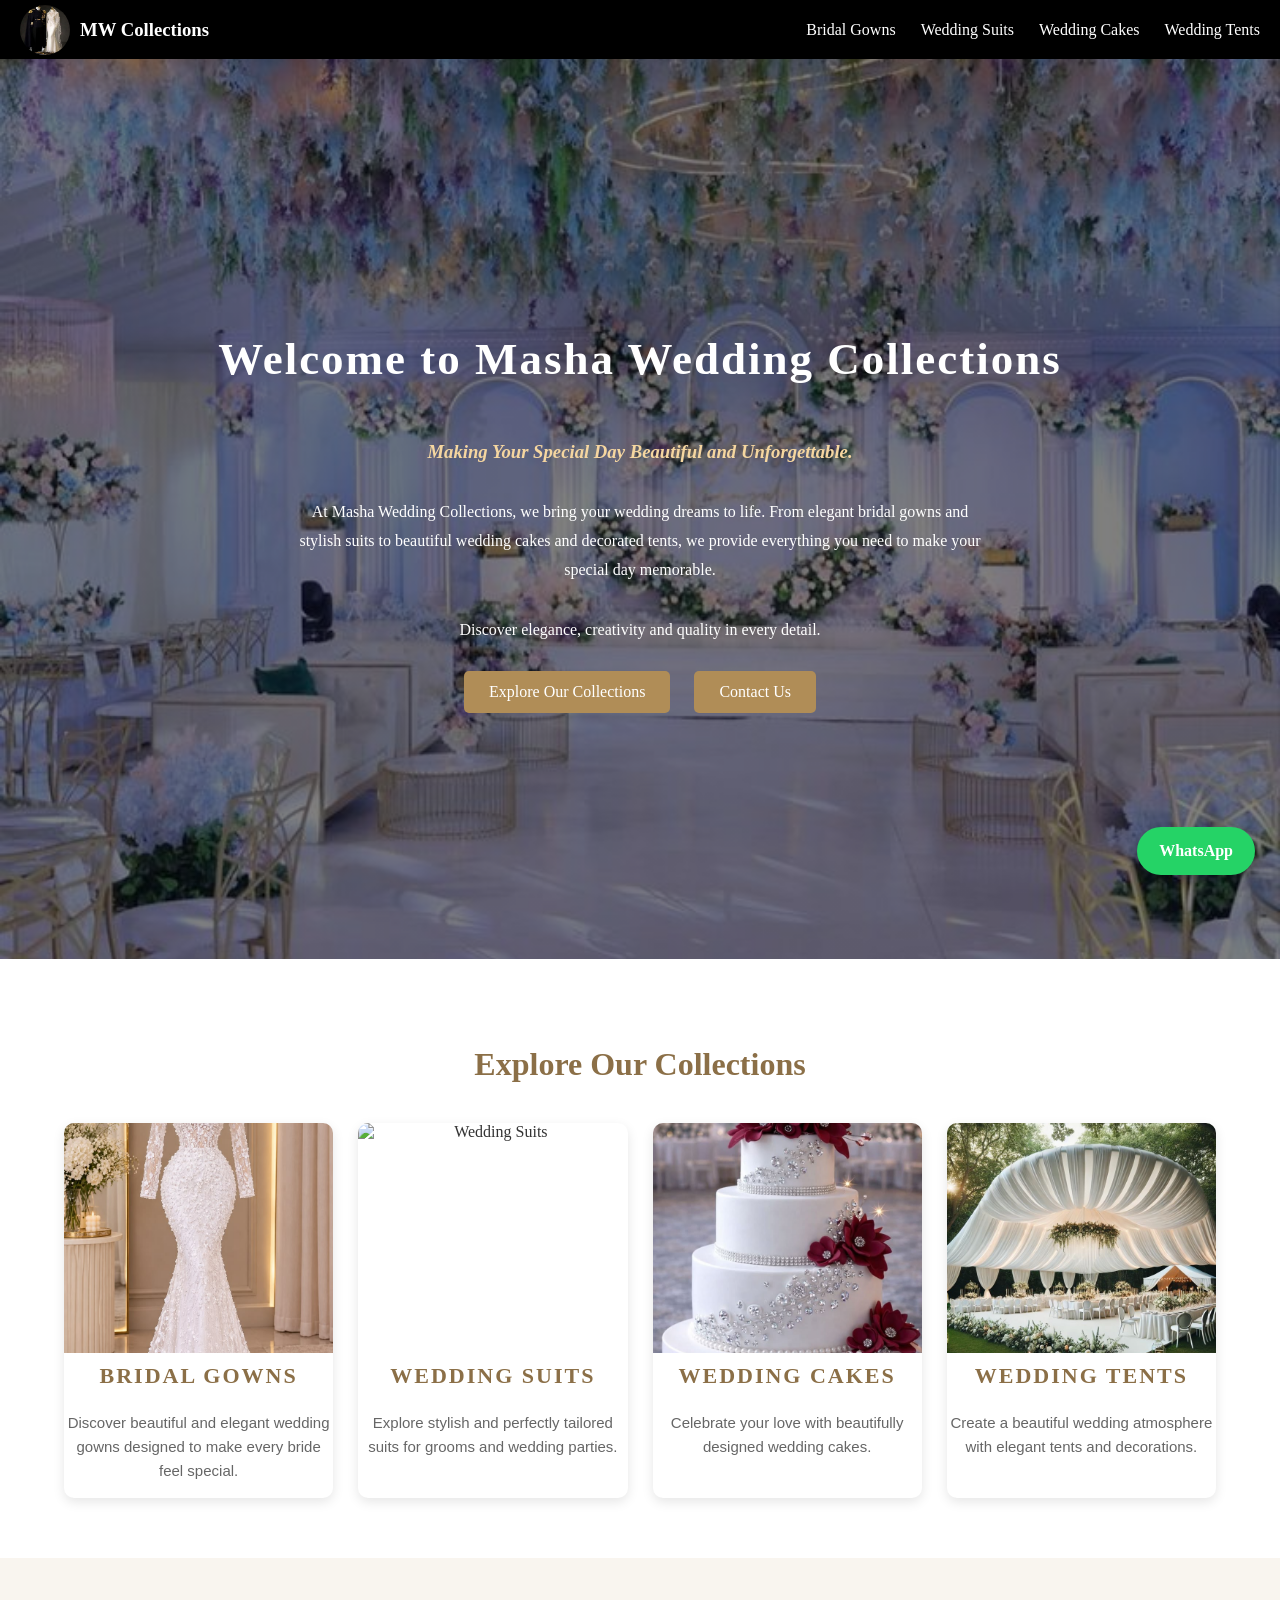
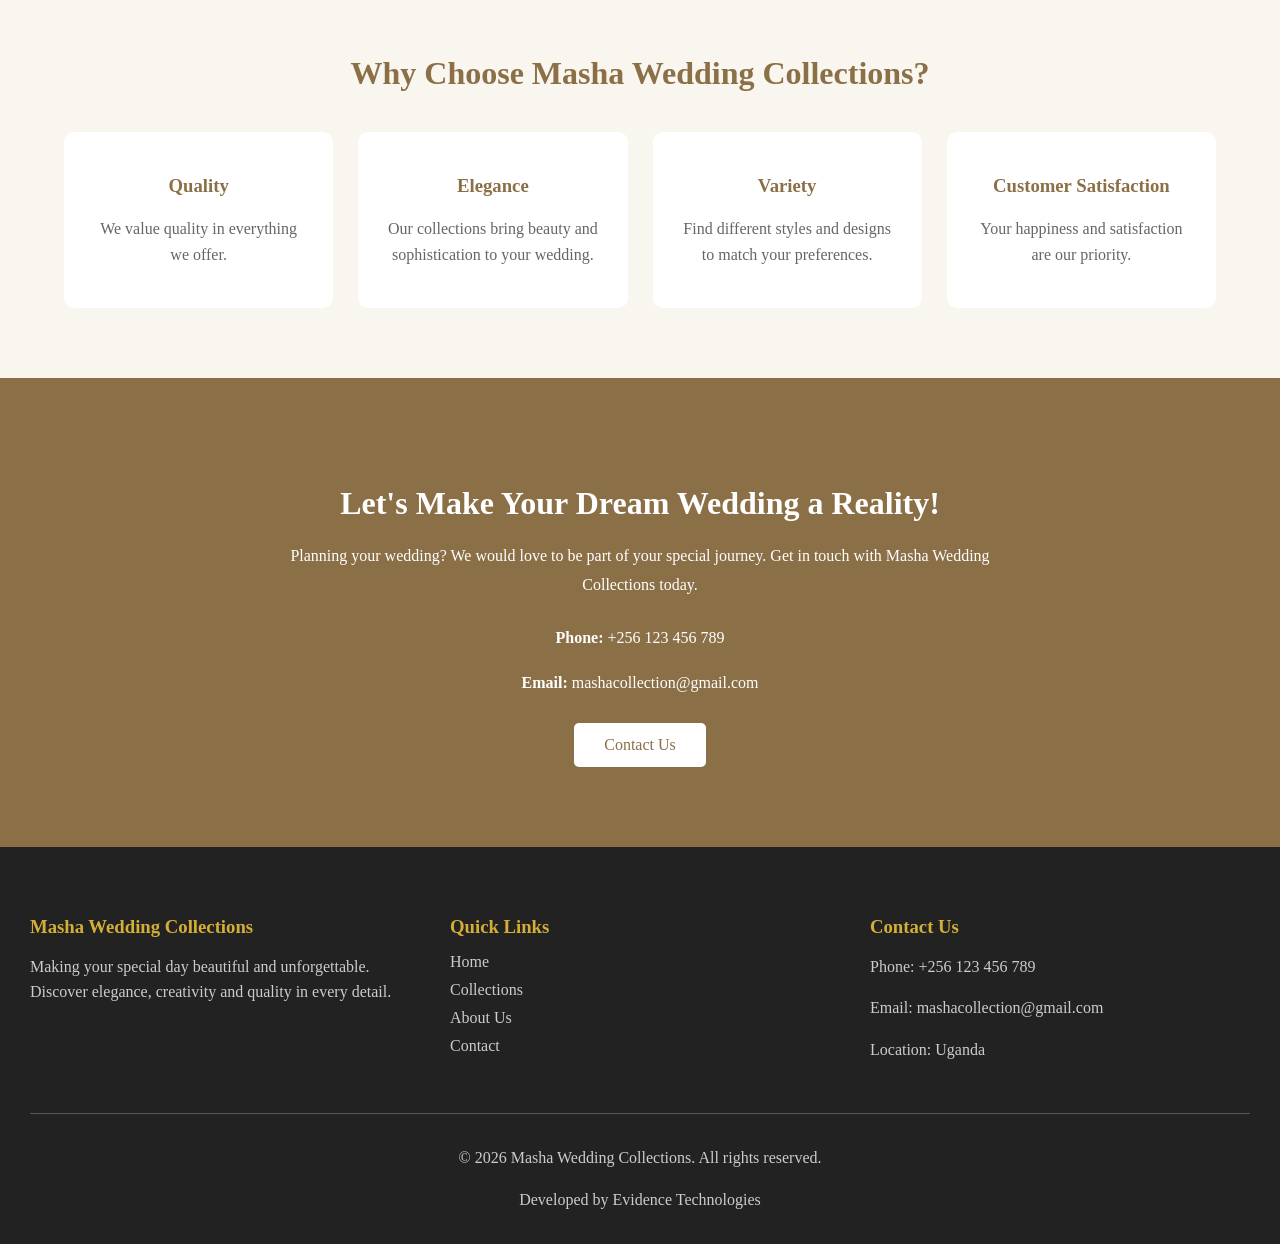
==== index.html @ 42d1b1e0 "Initial commit: Masha Wedding Collections website" ====
<!DOCTYPE html>
<html lang="en">
<head>
    <meta charset="UTF-8">
    <meta name="viewport" content="width=device-width, initial-scale=1.0">
    <title>Our Wedding Collection</title>
    <link rel="stylesheet" href="style.css">
</head>
<body>
    <header>
        <div id="logo">
            <img src="images/616148792818031139.jpg" alt="" id="logo-image">
            <h3>MW Collections</h3>
        </div>
        <nav class="nav">
            <a href="collections.html#gowns">Bridal Gowns</a>

            <a href="collections.html#suits">Wedding Suits</a>

            <a href="collections.html#cakes">Wedding Cakes</a>

            <a href="collections.html#tents">Wedding Tents</a>
        </nav>
    </header>
    <main>

    <section class="hero">
        <!-- Welcome message and introduction -->
         <h1>Welcome to Masha Wedding Collections</h1>
         <h3>Making Your Special Day Beautiful and Unforgettable.</h3>
         <p>
            At Masha Wedding Collections, we bring your wedding dreams to life. From elegant bridal gowns and stylish suits to beautiful wedding cakes and decorated tents, we provide everything you need to make your special day memorable.
         </p>
         <p>Discover elegance, creativity and quality in every detail.</p>

         <span>
            <a href="collections.html">Explore Our Collections</a>
            <a href="#contact-us">Contact Us</a>
         </span>
    </section>

    <section class="collections">

    <h2>Explore Our Collections</h2>

    <div class="collection-container">

        <a href="collections.html#gowns" class="demo">
            <img src="images/✨ Faeriesty Pearl & Sequin Bridal Wedding Dress for a Glamorous Look (1).jpg" alt="Bridal Gowns">
            <h3>Bridal Gowns</h3>
            <p>Discover beautiful and elegant wedding gowns designed to make every bride feel special.</p>
        </a>

        <a href="suits.html" class="demo">
            <img src="images/suits.jpg" alt="Wedding Suits">
            <h3>Wedding Suits</h3>
            <p>Explore stylish and perfectly tailored suits for grooms and wedding parties.</p>
        </a>

        <a href="cakes.html" class="demo">
            <img src="images/228557749838819301.jpg" alt="Wedding Cakes">
            <h3>Wedding Cakes</h3>
            <p>Celebrate your love with beautifully designed wedding cakes.</p>
        </a>

        <a href="tents.html" class="demo">
            <img src="images/Wedding Tent.jpg" alt="Wedding Tents">
            <h3>Wedding Tents</h3>
            <p>Create a beautiful wedding atmosphere with elegant tents and decorations.</p>
        </a>

    </div>

</section>

<section class="about">

    <h2>Why Choose Masha Wedding Collections?</h2>

    <div class="about-container">

        <div class="feature">
            <h3>Quality</h3>
            <p>We value quality in everything we offer.</p>
        </div>

        <div class="feature">
            <h3>Elegance</h3>
            <p>Our collections bring beauty and sophistication to your wedding.</p>
        </div>

        <div class="feature">
            <h3>Variety</h3>
            <p>Find different styles and designs to match your preferences.</p>
        </div>

        <div class="feature">
            <h3>Customer Satisfaction</h3>
            <p>Your happiness and satisfaction are our priority.</p>
        </div>

    </div>

</section>

<section class="contact" id="contact-us">

    <div class="contact-content">

        <h2>Let's Make Your Dream Wedding a Reality!</h2>

        <p>
            Planning your wedding? We would love to be part of your special journey.
            Get in touch with Masha Wedding Collections today.
        </p>

        <div class="contact-details">

            <p><b>Phone:</b> +256 123 456 789</p>

            <p><b>Email:</b> mashacollection@gmail.com</p>

        </div>

        <a href="mailto:mashacollection@gmail.com" class="contact-btn">
            Contact Us
        </a>

    </div>

</section>

</main>
<footer class="footer">
    <div class="footer-container">

        <div class="footer-about">
            <h3>Masha Wedding Collections</h3>
            <p>Making your special day beautiful and unforgettable. Discover elegance, creativity and quality in every detail.</p>
        </div>

        <div class="footer-links">
            <h3>Quick Links</h3>
            <a href="#home">Home</a>
            <a href="#collections">Collections</a>
            <a href="#about">About Us</a>
            <a href="#contact">Contact</a>
        </div>

        <div class="footer-contact">
            <h3>Contact Us</h3>
            <p>Phone: +256 123 456 789</p>
            <p>Email: mashacollection@gmail.com</p>
            <p>Location: Uganda</p>
        </div>

    </div>

    <div class="footer-bottom">
        <p>&copy; 2026 Masha Wedding Collections. All rights reserved.</p>
        <p>Developed by Evidence Technologies</p>
    </div>
</footer>
<a href="https://wa.me/256748103227?text=Hello%20Masha%20Wedding%20Collections"
   class="whatsapp-float"
   target="_blank"
   rel="noopener noreferrer"
   aria-label="Contact us on WhatsApp">

    <span>WhatsApp</span>

</a>
</body>
</html>
---- style.css ----
body{
    margin: auto;
    z-index: 1;
}

header {
    display: flex;
    justify-content: space-between;
    align-items: center;
    background-color: black;
    color: white;
}

#logo {
    display: flex;
    align-items: center;
    gap: 10px;
    margin-left: 20px;
}

#logo-image {
    width: 50px;
    height: 50px;
    border-radius: 50%;
}
.nav {
    display: flex;
    gap: 25px;
    margin-right: 20px;
}

.nav a {
    text-decoration: none;
    color: black;
    color: white;
    
}

.collections {
    padding: 60px 5%;
    text-align: center;
}

.collections h2 {
    font-family: Georgia, serif;
    font-size: 32px;
    margin-bottom: 40px;
    color: #8B6F47;
}

.collection-container {
    display: flex;
    justify-content: space-between;
    gap: 25px;
}

.demo {
    flex: 1;
    text-decoration: none;
    color: #333;
    background-color: white;
    border-radius: 10px;
    overflow: hidden;
    box-shadow: 0 4px 12px rgba(0, 0, 0, 0.1);
    transition: transform 0.3s ease;
}

.demo img {
    width: 100%;
    height: 230px;
    object-fit: cover;
    display: block;
}

.demo:hover {
    transform: translateY(-8px);
}

.demo h3 {
    margin-top: 10px;
    font-size: 1.2em;
}

.demo h3 {
    font-family: Georgia, serif;
    font-size: 22px;
    font-weight: 600;
    color: #8B6F47;
    text-transform: uppercase;
    letter-spacing: 2px;
}

.demo p {
    font-family: Arial, sans-serif;
    font-size: 15px;
    line-height: 1.6;
    color: #666;
}

@media (max-width: 768px) {

    .collection-container {
        flex-wrap: wrap;
    }

    .demo {
        flex: 1 1 250px;
    }

}

.hero h1 {
    color: white;
    font-family: Georgia, serif;
    font-size: 45px;
    letter-spacing: 2px;
}

.hero h3 {
    color: #f5d6a0;
    font-family: Georgia, serif;
    font-style: italic;
}

.hero p {
    color: white;
    max-width: 700px;
    line-height: 1.8;
}

.hero {
    min-height: 100vh;
    background-image:
        linear-gradient(rgba(0, 0, 0, 0.5), rgba(0, 0, 0, 0.5)),
        url("images/Uganda elegant wedding sky-blue decoration.jpg");
    background-size: cover;
    background-position: center;
    background-repeat: no-repeat;

    display: flex;
    flex-direction: column;
    justify-content: center;
    align-items: center;
    text-align: center;
    padding: 30px;
    box-sizing: border-box;
}
.hero a {
    display: inline-block;
    padding: 12px 25px;
    text-decoration: none;
    background-color: #b08d57;
    color: white;
    border-radius: 5px;
    margin: 10px;
}

.hero a:hover {
    background-color: #8b6f47;
}

.about {
    padding: 70px 5%;
    text-align: center;
    background-color: #f9f5ef;
}

.about h2 {
    font-family: Georgia, serif;
    font-size: 32px;
    color: #8B6F47;
    margin-bottom: 40px;
}

.about-container {
    display: flex;
    justify-content: space-between;
    gap: 25px;
}

.feature {
    flex: 1;
    padding: 25px;
    background-color: white;
    border-radius: 10px;
    transition: transform 0.3s ease, box-shadow 0.3s ease;
}

.feature:hover {
    transform: translateY(-8px);
    box-shadow: 0 8px 20px rgba(0, 0, 0, 0.15);
}

.feature h3 {
    color: #8B6F47;
    font-family: Georgia, serif;
}

.feature p {
    color: #666;
    line-height: 1.6;
}

.contact {
    padding: 80px 20px;
    background-color: #8B6F47;
    text-align: center;
    color: white;
}

.contact-content {
    max-width: 700px;
    margin: auto;
}

.contact h2 {
    font-family: Georgia, serif;
    font-size: 32px;
    margin-bottom: 20px;
}

.contact p {
    line-height: 1.8;
}

.contact-details {
    margin: 25px 0;
}

.contact-btn {
    display: inline-block;
    padding: 13px 30px;
    background-color: white;
    color: #8B6F47;
    text-decoration: none;
    border-radius: 5px;
    transition: 0.3s ease;
}

.contact-btn:hover {
    background-color: #f5d6a0;
    transform: translateY(-3px);
}

.whatsapp-float {
    position: fixed;
    bottom: 25px;
    right: 25px;

    background-color: #25D366;
    color: white;

    padding: 15px 22px;
    border-radius: 50px;

    text-decoration: none;
    font-weight: bold;

    box-shadow: 0 4px 10px rgba(0, 0, 0, 0.2);

    z-index: 1000;

    transition: 0.3s ease;
}

.whatsapp-float:hover {
    background-color: #50ad09;
    transform: translateY(-5px);
}

.footer {
    background-color: #222;
    color: white;
    padding: 50px 30px 15px;
}

.footer-container {
    display: flex;
    justify-content: space-between;
    gap: 40px;
    flex-wrap: wrap;
}

.footer-container > div {
    flex: 1;
    min-width: 200px;
}

.footer h3 {
    color: #d4af37;
    margin-bottom: 15px;
}

.footer p {
    line-height: 1.6;
    color: #ccc;
}

.footer-links a {
    display: block;
    color: #ccc;
    text-decoration: none;
    margin-bottom: 10px;
}

.footer-links a:hover {
    color: #d4af37;
}

.footer-bottom {
    text-align: center;
    border-top: 1px solid #555;
    margin-top: 35px;
    padding-top: 15px;
}


.product-section {
    min-height: 100vh;
    padding: 100px 40px 40px;
    box-sizing: border-box;

    display: flex;
    flex-direction: column;
    align-items: center;
    justify-content: center;
}

#cakes {
    background-color: #f8eeee;
}

#suits {
    background-color: #eeeeee;
}

#gowns {
    background-color: #f5e8ef;
}

#tents {
    background-color: #eaf0e8;
}

.product-grid {
    display: grid;
    grid-template-columns: repeat(3, 1fr);
    gap: 25px;
    width: 100%;
    max-width: 1100px;
}

.product-card {
    background-color: white;
    padding: 15px;
    border-radius: 10px;
    box-shadow: 0 4px 10px rgba(0, 0, 0, 0.1);

    transition: transform 0.3s ease, box-shadow 0.3s ease;
}

.product-card:hover {
    transform: translateY(-8px);
    box-shadow: 0 10px 20px rgba(0, 0, 0, 0.2);
}

.product-card img {
    width: 100%;
    height: 250px;
    object-fit: cover;
    border-radius: 8px;
}
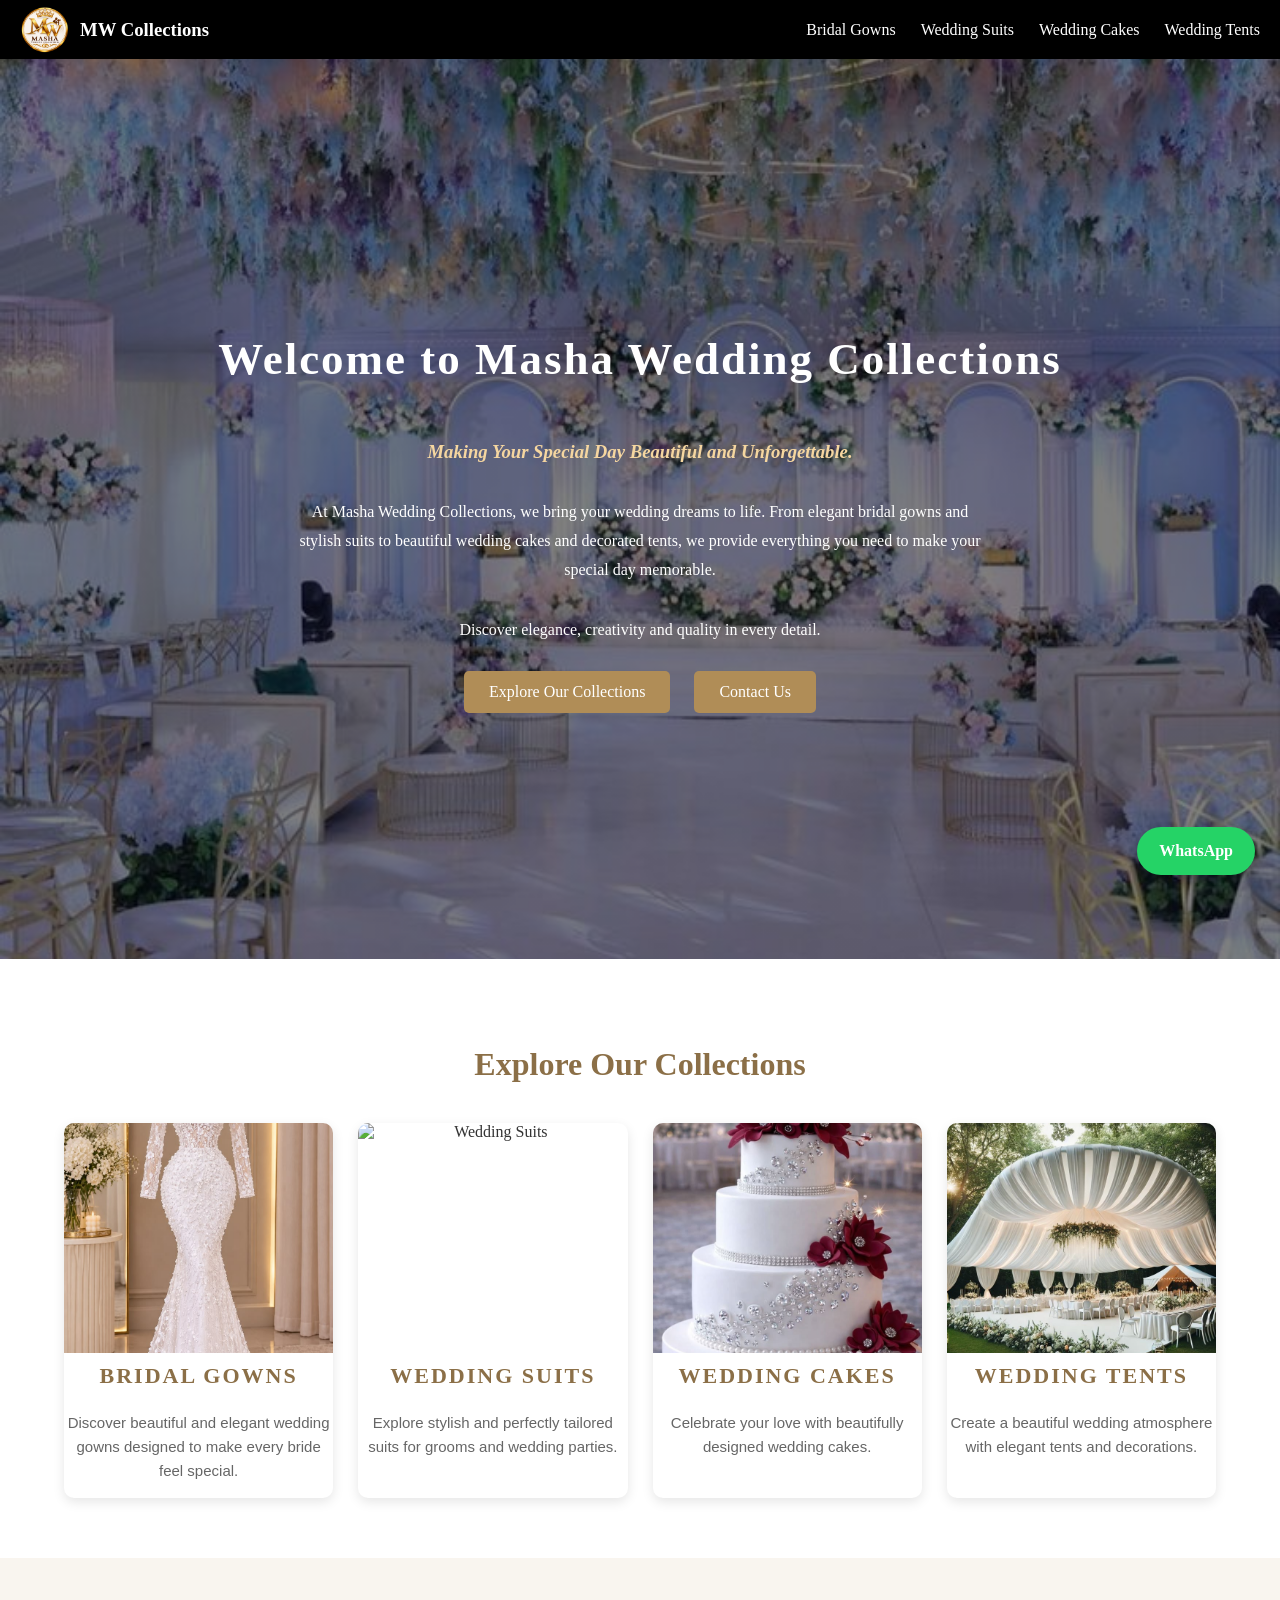
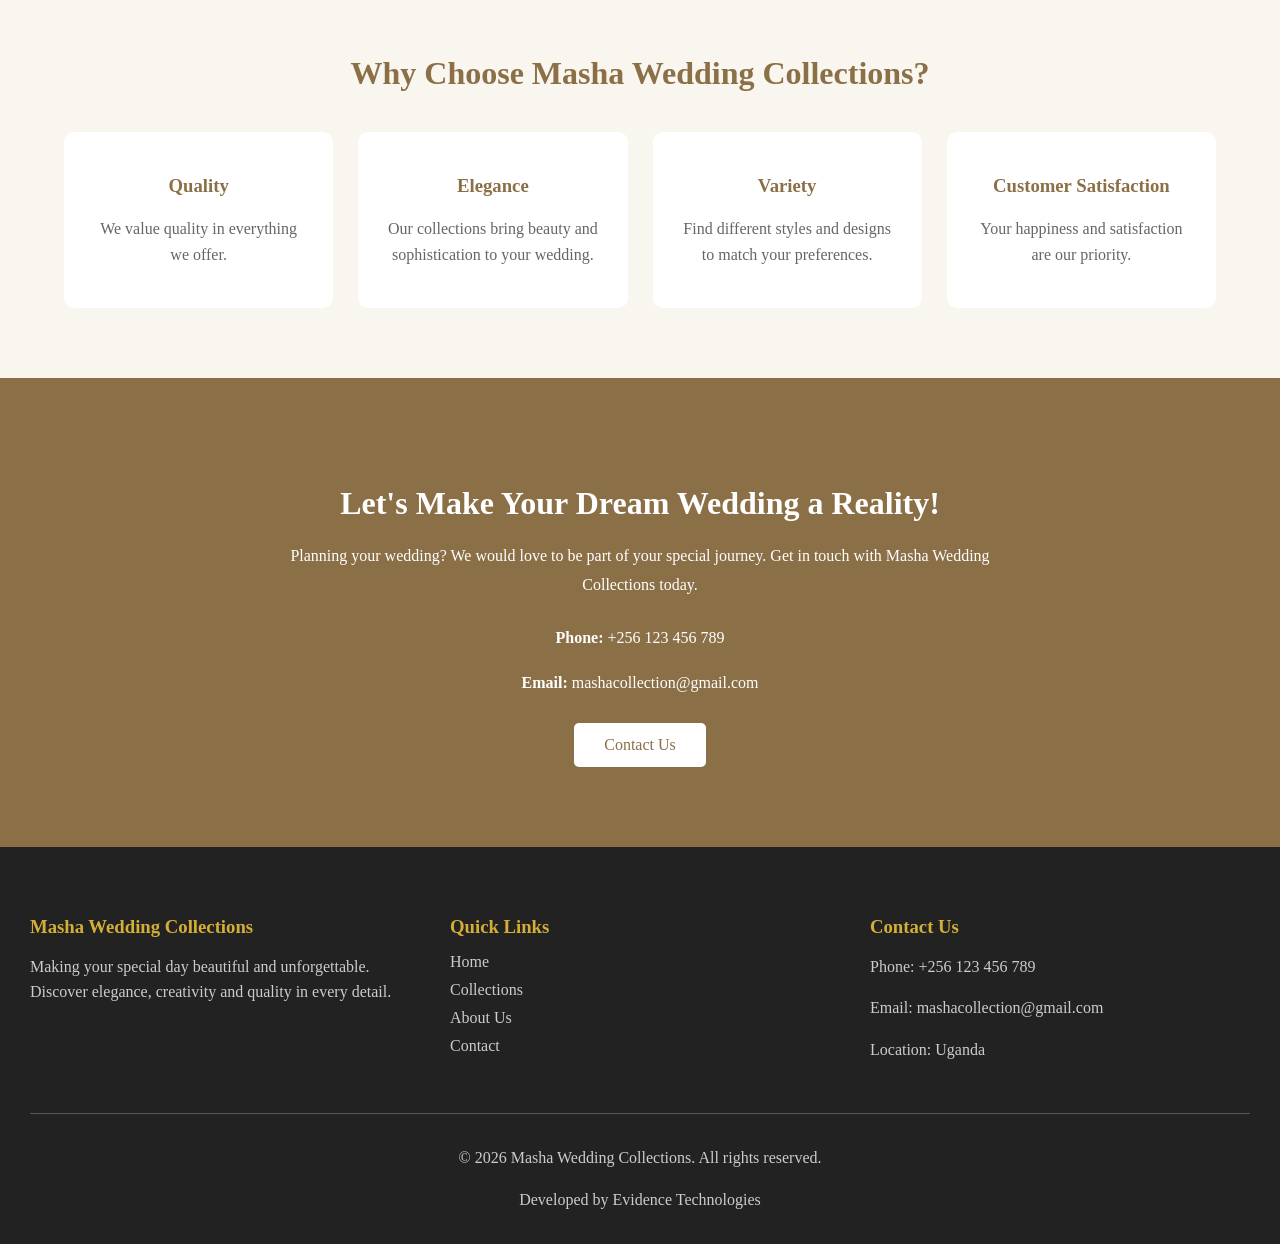
==== commit 649f8174: "Update wedding collections website" ====
--- a/index.html
+++ b/index.html
@@ -5,11 +5,12 @@
     <meta name="viewport" content="width=device-width, initial-scale=1.0">
     <title>Our Wedding Collection</title>
     <link rel="stylesheet" href="style.css">
+    <link rel="icon" type="image/png" href="images/Masha Wedding Crown Emblem.png">
 </head>
 <body>
     <header>
         <div id="logo">
-            <img src="images/616148792818031139.jpg" alt="" id="logo-image">
+            <img src="images/Masha Wedding Crown Emblem.png" alt="" id="logo-image">
             <h3>MW Collections</h3>
         </div>
         <nav class="nav">
@@ -24,7 +25,7 @@
     </header>
     <main>
 
-    <section class="hero">
+    <section class="hero" id="home">
         <!-- Welcome message and introduction -->
          <h1>Welcome to Masha Wedding Collections</h1>
          <h3>Making Your Special Day Beautiful and Unforgettable.</h3>
@@ -51,19 +52,19 @@
             <p>Discover beautiful and elegant wedding gowns designed to make every bride feel special.</p>
         </a>
 
-        <a href="suits.html" class="demo">
+        <a href="collections.html#suits" class="demo">
             <img src="images/suits.jpg" alt="Wedding Suits">
             <h3>Wedding Suits</h3>
             <p>Explore stylish and perfectly tailored suits for grooms and wedding parties.</p>
         </a>
 
-        <a href="cakes.html" class="demo">
+        <a href="collections.html#cakes" class="demo">
             <img src="images/228557749838819301.jpg" alt="Wedding Cakes">
             <h3>Wedding Cakes</h3>
             <p>Celebrate your love with beautifully designed wedding cakes.</p>
         </a>
 
-        <a href="tents.html" class="demo">
+        <a href="collections.html#tents" class="demo">
             <img src="images/Wedding Tent.jpg" alt="Wedding Tents">
             <h3>Wedding Tents</h3>
             <p>Create a beautiful wedding atmosphere with elegant tents and decorations.</p>
@@ -170,5 +171,6 @@
     <span>WhatsApp</span>
 
 </a>
+
 </body>
 </html>
--- a/style.css
+++ b/style.css
@@ -9,6 +9,9 @@
     align-items: center;
     background-color: black;
     color: white;
+    position: sticky;
+    top: 0;
+    z-index: 1000;
 }
 
 #logo {
@@ -344,7 +347,7 @@
 
 .product-grid {
     display: grid;
-    grid-template-columns: repeat(3, 1fr);
+    grid-template-columns: repeat(auto-fit, minmax(250px, 1fr));
     gap: 25px;
     width: 100%;
     max-width: 1100px;
@@ -369,4 +372,121 @@
     height: 250px;
     object-fit: cover;
     border-radius: 8px;
+}
+
+.section-description {
+    max-width: 700px;
+    text-align: center;
+    line-height: 1.7;
+    margin: 15px auto 35px;
+    color: #555;
+}
+
+.enquiry-btn {
+    display: inline-block;
+    background-color: #25D366;
+    color: white;
+    text-decoration: none;
+    padding: 12px 18px;
+    border-radius: 6px;
+    font-weight: bold;
+    text-align: center;
+    margin-top: 12px;
+
+    transition: background-color 0.3s ease,
+                transform 0.3s ease;
+}
+
+.enquiry-btn:hover {
+    background-color: #128C7E;
+    transform: translateY(-3px);
+}
+
+.product-card {
+    display: flex;
+    flex-direction: column;
+}
+
+.product-card .enquiry-btn {
+    margin-top: auto;
+}
+
+
+.product-section > h1 {
+    font-size: 42px;
+    font-family: Georgia, serif;
+    font-weight: bold;
+    color: #8b5e3c;
+    text-align: center;
+    margin-bottom: 10px;
+    position: relative;
+    padding-bottom: 15px;
+}
+
+.product-section > h1::after {
+    content: "";
+    display: block;
+    width: 80px;
+    height: 3px;
+    background-color: #d4af37;
+    margin: 12px auto 0;
+    border-radius: 5px;
+}
+
+
+/* Initial hidden state */
+.reveal {
+    opacity: 0;
+    transform: translateY(35px);
+    transition: opacity 0.8s ease, transform 0.8s ease;
+}
+
+/* Visible state */
+.reveal.show {
+    opacity: 1;
+    transform: translateY(0);
+}
+
+.product-card:nth-child(1) {
+    transition-delay: 0.1s;
+}
+
+.product-card:nth-child(2) {
+    transition-delay: 0.25s;
+}
+
+.product-card:nth-child(3) {
+    transition-delay: 0.4s;
+}
+.product-card:nth-child(4) {
+    transition-delay: 0.55s;
+}
+.product-card:nth-child(5) {
+    transition-delay: 0.7s;
+}
+.product-card:nth-child(6) {
+    transition-delay: 0.85s;
+}
+
+
+.product-card {
+    overflow: hidden;
+}
+
+.product-card img {
+    transition: transform 0.5s ease;
+}
+
+.product-card:hover img {
+    transform: scale(1.06);
+}
+
+
+@media (prefers-reduced-motion: reduce) {
+    .reveal,
+    .product-card,
+    .product-card img {
+        transition: none;
+        transform: none;
+    }
 }
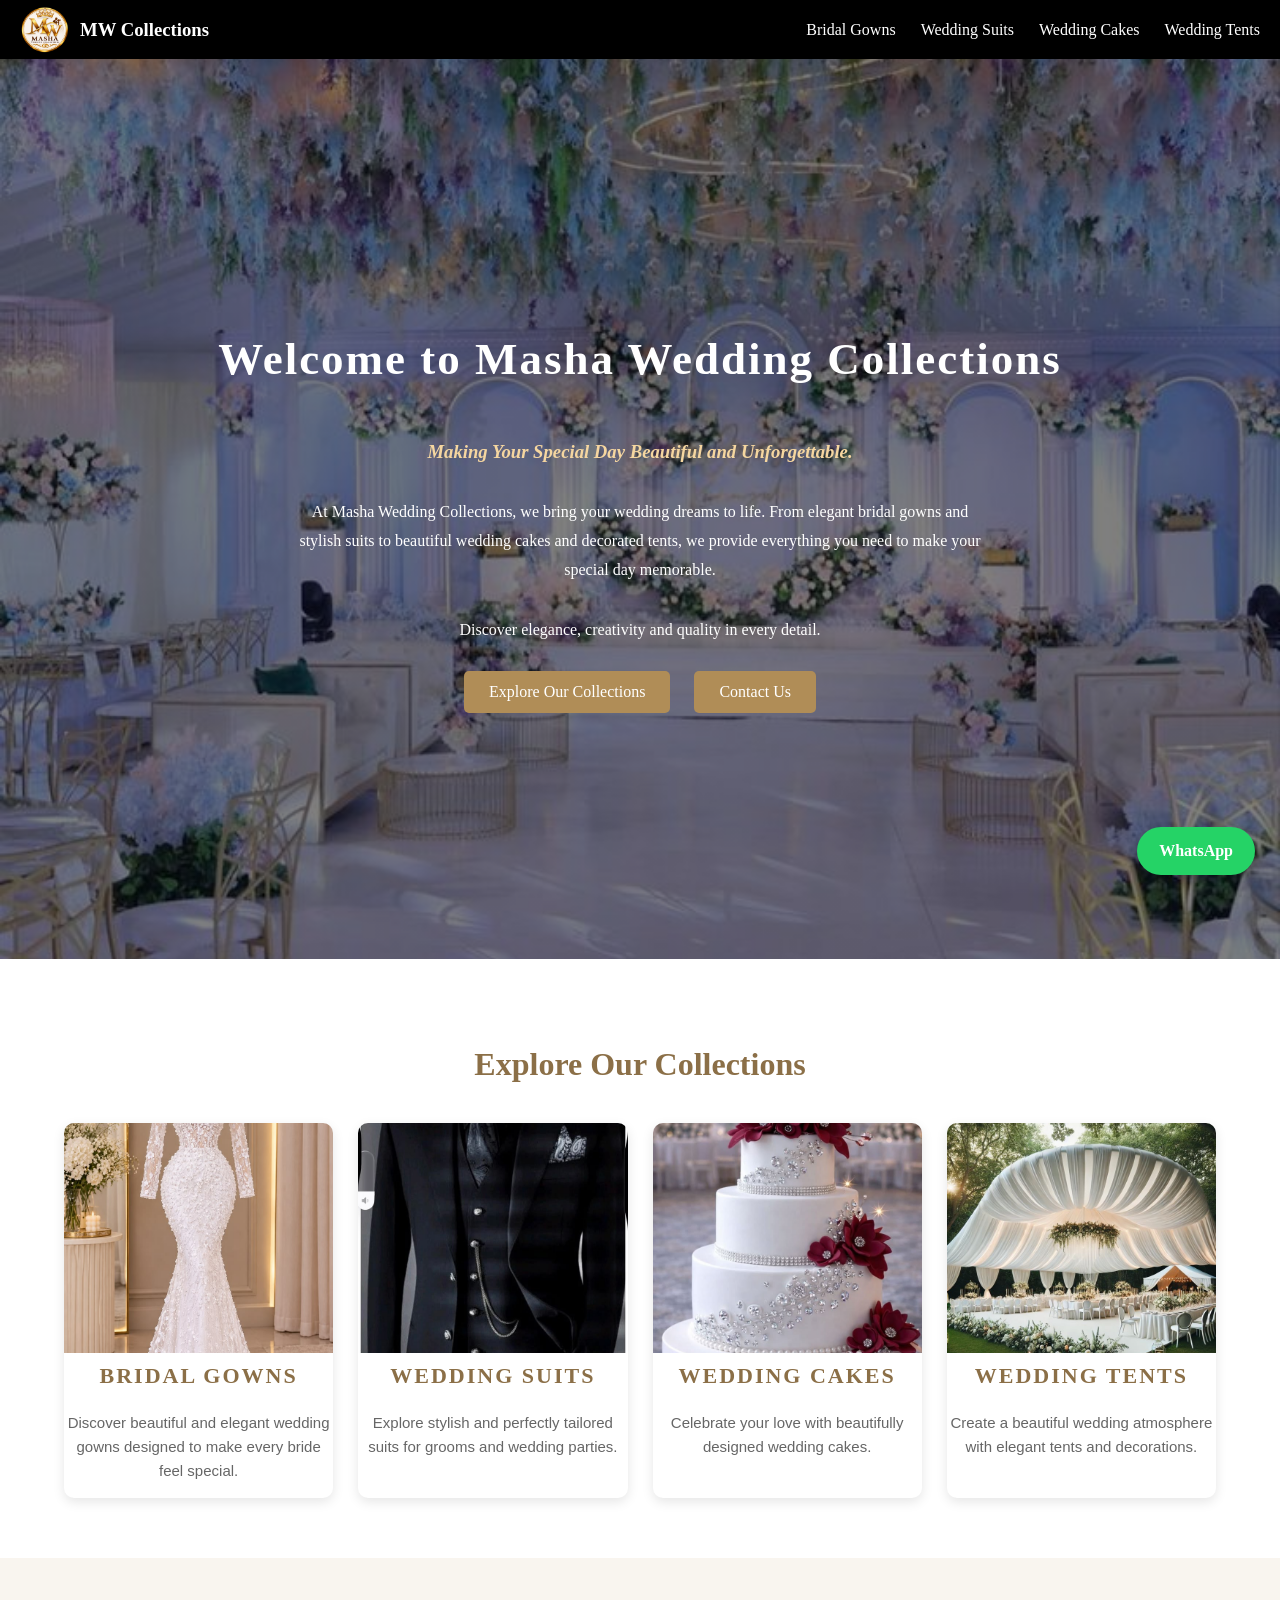
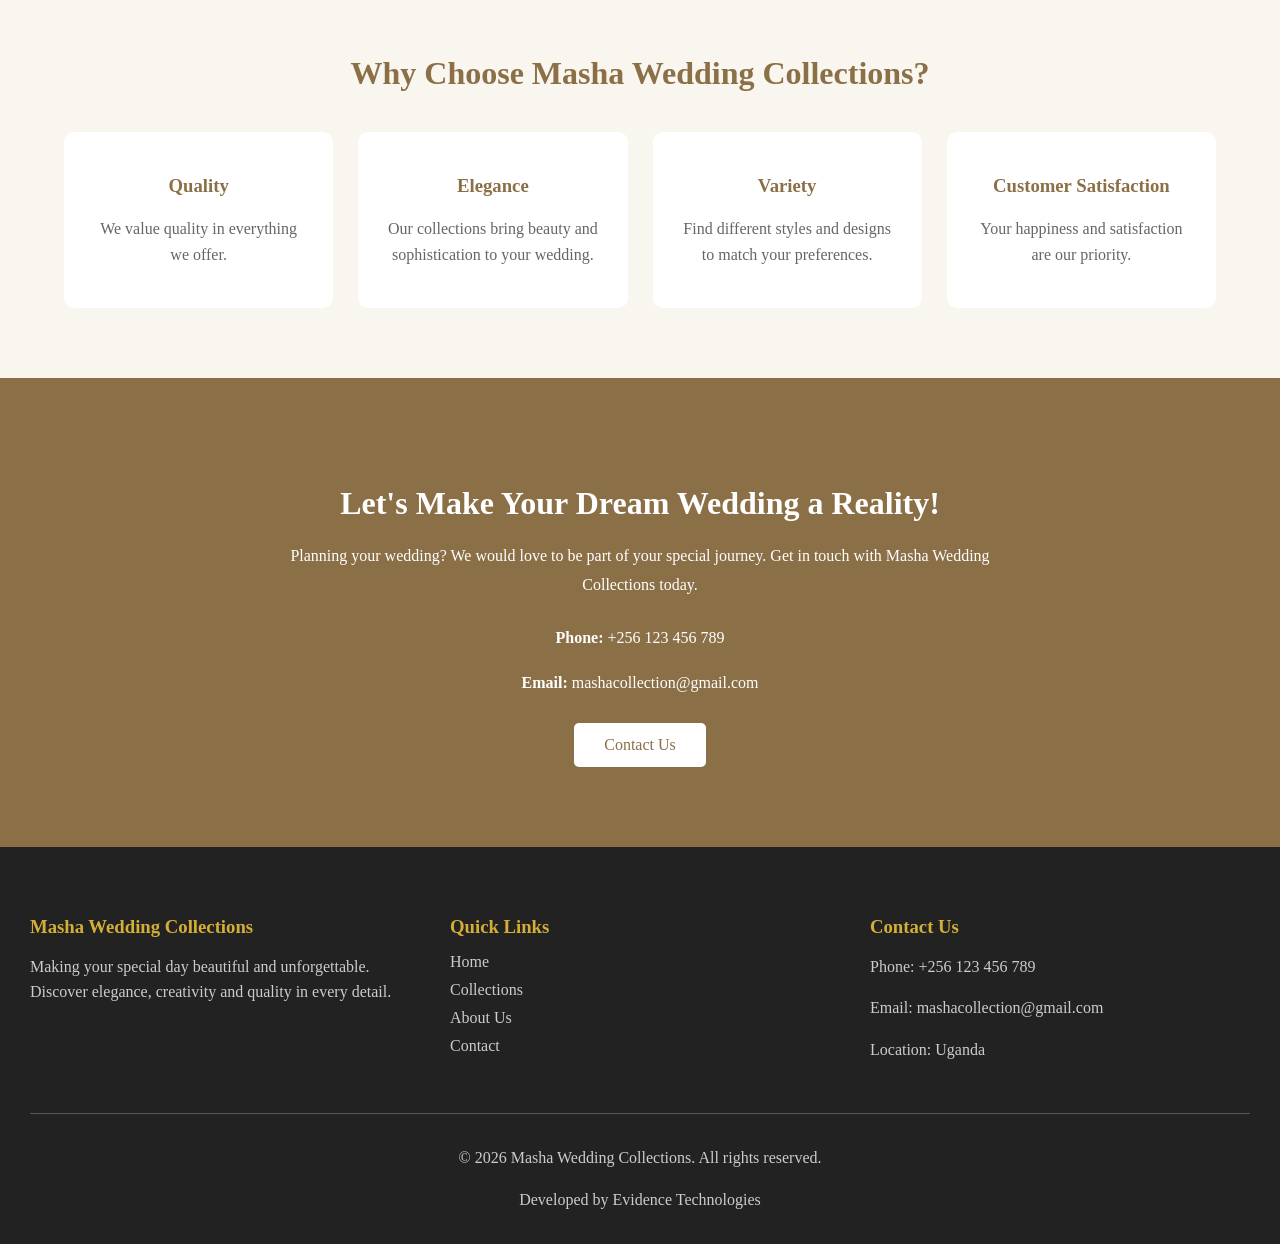
==== commit 9fd0ac01: "Changed welcome suit image" ====
--- a/index.html
+++ b/index.html
@@ -1,176 +1,190 @@
-<!DOCTYPE html>
+<!doctype html>
 <html lang="en">
-<head>
-    <meta charset="UTF-8">
-    <meta name="viewport" content="width=device-width, initial-scale=1.0">
+  <head>
+    <meta charset="UTF-8" />
+    <meta name="viewport" content="width=device-width, initial-scale=1.0" />
     <title>Our Wedding Collection</title>
-    <link rel="stylesheet" href="style.css">
-    <link rel="icon" type="image/png" href="images/Masha Wedding Crown Emblem.png">
-</head>
-<body>
+    <link rel="stylesheet" href="style.css" />
+    <link
+      rel="icon"
+      type="image/png"
+      href="images/Masha Wedding Crown Emblem.png"
+    />
+  </head>
+  <body>
     <header>
-        <div id="logo">
-            <img src="images/Masha Wedding Crown Emblem.png" alt="" id="logo-image">
-            <h3>MW Collections</h3>
-        </div>
-        <nav class="nav">
-            <a href="collections.html#gowns">Bridal Gowns</a>
+      <div id="logo">
+        <img
+          src="images/Masha Wedding Crown Emblem.png"
+          alt=""
+          id="logo-image"
+        />
+        <h3>MW Collections</h3>
+      </div>
+      <nav class="nav">
+        <a href="collections.html#gowns">Bridal Gowns</a>
 
-            <a href="collections.html#suits">Wedding Suits</a>
+        <a href="collections.html#suits">Wedding Suits</a>
 
-            <a href="collections.html#cakes">Wedding Cakes</a>
+        <a href="collections.html#cakes">Wedding Cakes</a>
 
-            <a href="collections.html#tents">Wedding Tents</a>
-        </nav>
+        <a href="collections.html#tents">Wedding Tents</a>
+      </nav>
     </header>
     <main>
+      <section class="hero" id="home">
+        <!-- Welcome message and introduction -->
+        <h1>Welcome to Masha Wedding Collections</h1>
+        <h3>Making Your Special Day Beautiful and Unforgettable.</h3>
+        <p>
+          At Masha Wedding Collections, we bring your wedding dreams to life.
+          From elegant bridal gowns and stylish suits to beautiful wedding cakes
+          and decorated tents, we provide everything you need to make your
+          special day memorable.
+        </p>
+        <p>Discover elegance, creativity and quality in every detail.</p>
 
-    <section class="hero" id="home">
-        <!-- Welcome message and introduction -->
-         <h1>Welcome to Masha Wedding Collections</h1>
-         <h3>Making Your Special Day Beautiful and Unforgettable.</h3>
-         <p>
-            At Masha Wedding Collections, we bring your wedding dreams to life. From elegant bridal gowns and stylish suits to beautiful wedding cakes and decorated tents, we provide everything you need to make your special day memorable.
-         </p>
-         <p>Discover elegance, creativity and quality in every detail.</p>
+        <span>
+          <a href="collections.html">Explore Our Collections</a>
+          <a href="#contact-us">Contact Us</a>
+        </span>
+      </section>
 
-         <span>
-            <a href="collections.html">Explore Our Collections</a>
-            <a href="#contact-us">Contact Us</a>
-         </span>
-    </section>
+      <section class="collections">
+        <h2>Explore Our Collections</h2>
 
-    <section class="collections">
+        <div class="collection-container">
+          <a href="collections.html#gowns" class="demo">
+            <img
+              src="images/✨ Faeriesty Pearl & Sequin Bridal Wedding Dress for a Glamorous Look (1).jpg"
+              alt="Bridal Gowns"
+              loading="lazy"
+              decoding="async"
+            />
+            <h3>Bridal Gowns</h3>
+            <p>
+              Discover beautiful and elegant wedding gowns designed to make
+              every bride feel special.
+            </p>
+          </a>
 
-    <h2>Explore Our Collections</h2>
+          <a href="collections.html#suits" class="demo">
+            <img src="images\favicon.jpg" alt="Wedding Suits" loading="lazy"
+            decoding="async"/>
+            <h3>Wedding Suits</h3>
+            <p>
+              Explore stylish and perfectly tailored suits for grooms and
+              wedding parties.
+            </p>
+          </a>
 
-    <div class="collection-container">
-
-        <a href="collections.html#gowns" class="demo">
-            <img src="images/✨ Faeriesty Pearl & Sequin Bridal Wedding Dress for a Glamorous Look (1).jpg" alt="Bridal Gowns">
-            <h3>Bridal Gowns</h3>
-            <p>Discover beautiful and elegant wedding gowns designed to make every bride feel special.</p>
-        </a>
-
-        <a href="collections.html#suits" class="demo">
-            <img src="images/suits.jpg" alt="Wedding Suits">
-            <h3>Wedding Suits</h3>
-            <p>Explore stylish and perfectly tailored suits for grooms and wedding parties.</p>
-        </a>
-
-        <a href="collections.html#cakes" class="demo">
-            <img src="images/228557749838819301.jpg" alt="Wedding Cakes">
+          <a href="collections.html#cakes" class="demo">
+            <img src="images/228557749838819301.jpg" alt="Wedding Cakes" loading="lazy"
+            decoding="async"/>
             <h3>Wedding Cakes</h3>
             <p>Celebrate your love with beautifully designed wedding cakes.</p>
-        </a>
+          </a>
 
-        <a href="collections.html#tents" class="demo">
-            <img src="images/Wedding Tent.jpg" alt="Wedding Tents">
+          <a href="collections.html#tents" class="demo">
+            <img src="images/Wedding Tent.jpg" alt="Wedding Tents" loading="lazy"
+            decoding="async"/>
             <h3>Wedding Tents</h3>
-            <p>Create a beautiful wedding atmosphere with elegant tents and decorations.</p>
-        </a>
+            <p>
+              Create a beautiful wedding atmosphere with elegant tents and
+              decorations.
+            </p>
+          </a>
+        </div>
+      </section>
 
-    </div>
+      <section class="about">
+        <h2>Why Choose Masha Wedding Collections?</h2>
 
-</section>
-
-<section class="about">
-
-    <h2>Why Choose Masha Wedding Collections?</h2>
-
-    <div class="about-container">
-
-        <div class="feature">
+        <div class="about-container">
+          <div class="feature">
             <h3>Quality</h3>
             <p>We value quality in everything we offer.</p>
-        </div>
+          </div>
 
-        <div class="feature">
+          <div class="feature">
             <h3>Elegance</h3>
-            <p>Our collections bring beauty and sophistication to your wedding.</p>
-        </div>
+            <p>
+              Our collections bring beauty and sophistication to your wedding.
+            </p>
+          </div>
 
-        <div class="feature">
+          <div class="feature">
             <h3>Variety</h3>
             <p>Find different styles and designs to match your preferences.</p>
-        </div>
+          </div>
 
-        <div class="feature">
+          <div class="feature">
             <h3>Customer Satisfaction</h3>
             <p>Your happiness and satisfaction are our priority.</p>
+          </div>
         </div>
+      </section>
 
-    </div>
+      <section class="contact" id="contact-us">
+        <div class="contact-content">
+          <h2>Let's Make Your Dream Wedding a Reality!</h2>
 
-</section>
+          <p>
+            Planning your wedding? We would love to be part of your special
+            journey. Get in touch with Masha Wedding Collections today.
+          </p>
 
-<section class="contact" id="contact-us">
-
-    <div class="contact-content">
-
-        <h2>Let's Make Your Dream Wedding a Reality!</h2>
-
-        <p>
-            Planning your wedding? We would love to be part of your special journey.
-            Get in touch with Masha Wedding Collections today.
-        </p>
-
-        <div class="contact-details">
-
+          <div class="contact-details">
             <p><b>Phone:</b> +256 123 456 789</p>
 
             <p><b>Email:</b> mashacollection@gmail.com</p>
+          </div>
 
+          <a href="mailto:mashacollection@gmail.com" class="contact-btn">
+            Contact Us
+          </a>
         </div>
-
-        <a href="mailto:mashacollection@gmail.com" class="contact-btn">
-            Contact Us
-        </a>
-
-    </div>
-
-</section>
-
-</main>
-<footer class="footer">
-    <div class="footer-container">
-
+      </section>
+    </main>
+    <footer class="footer">
+      <div class="footer-container">
         <div class="footer-about">
-            <h3>Masha Wedding Collections</h3>
-            <p>Making your special day beautiful and unforgettable. Discover elegance, creativity and quality in every detail.</p>
+          <h3>Masha Wedding Collections</h3>
+          <p>
+            Making your special day beautiful and unforgettable. Discover
+            elegance, creativity and quality in every detail.
+          </p>
         </div>
 
         <div class="footer-links">
-            <h3>Quick Links</h3>
-            <a href="#home">Home</a>
-            <a href="#collections">Collections</a>
-            <a href="#about">About Us</a>
-            <a href="#contact">Contact</a>
+          <h3>Quick Links</h3>
+          <a href="#home">Home</a>
+          <a href="#collections">Collections</a>
+          <a href="#about">About Us</a>
+          <a href="#contact">Contact</a>
         </div>
 
         <div class="footer-contact">
-            <h3>Contact Us</h3>
-            <p>Phone: +256 123 456 789</p>
-            <p>Email: mashacollection@gmail.com</p>
-            <p>Location: Uganda</p>
+          <h3>Contact Us</h3>
+          <p>Phone: +256 123 456 789</p>
+          <p>Email: mashacollection@gmail.com</p>
+          <p>Location: Uganda</p>
         </div>
+      </div>
 
-    </div>
-
-    <div class="footer-bottom">
+      <div class="footer-bottom">
         <p>&copy; 2026 Masha Wedding Collections. All rights reserved.</p>
         <p>Developed by Evidence Technologies</p>
-    </div>
-</footer>
-<a href="https://wa.me/256748103227?text=Hello%20Masha%20Wedding%20Collections"
-   class="whatsapp-float"
-   target="_blank"
-   rel="noopener noreferrer"
-   aria-label="Contact us on WhatsApp">
-
-    <span>WhatsApp</span>
-
-</a>
-
-</body>
-</html>+      </div>
+    </footer>
+    <a
+      href="https://wa.me/256748103227?text=Hello%20Masha%20Wedding%20Collections"
+      class="whatsapp-float"
+      target="_blank"
+      rel="noopener noreferrer"
+      aria-label="Contact us on WhatsApp"
+    >
+      <span>WhatsApp</span>
+    </a>
+  </body>
+</html>
--- a/style.css
+++ b/style.css
@@ -1,492 +1,720 @@
-body{
-    margin: auto;
-    z-index: 1;
+body {
+  margin: auto;
+  z-index: 1;
 }
 
 header {
-    display: flex;
-    justify-content: space-between;
+  display: flex;
+  justify-content: space-between;
+  align-items: center;
+  background-color: black;
+  color: white;
+  position: sticky;
+  top: 0;
+  z-index: 1000;
+}
+
+#logo {
+  display: flex;
+  align-items: center;
+  gap: 10px;
+  margin-left: 20px;
+}
+
+#logo-image {
+  width: 50px;
+  height: 50px;
+  border-radius: 50%;
+}
+.nav {
+  display: flex;
+  gap: 25px;
+  margin-right: 20px;
+}
+
+.nav a {
+  text-decoration: none;
+  color: black;
+  color: white;
+}
+
+.collections {
+  padding: 60px 5%;
+  text-align: center;
+}
+
+.collections h2 {
+  font-family: Georgia, serif;
+  font-size: 32px;
+  margin-bottom: 40px;
+  color: #8b6f47;
+}
+
+.collection-container {
+  display: flex;
+  justify-content: space-between;
+  gap: 25px;
+}
+
+.demo {
+  flex: 1;
+  text-decoration: none;
+  color: #333;
+  background-color: white;
+  border-radius: 10px;
+  overflow: hidden;
+  box-shadow: 0 4px 12px rgba(0, 0, 0, 0.1);
+  transition: transform 0.3s ease;
+}
+
+.demo img {
+  width: 100%;
+  height: 230px;
+  object-fit: cover;
+  display: block;
+}
+
+.demo:hover {
+  transform: translateY(-8px);
+}
+
+.demo h3 {
+  margin-top: 10px;
+  font-size: 1.2em;
+}
+
+.demo h3 {
+  font-family: Georgia, serif;
+  font-size: 22px;
+  font-weight: 600;
+  color: #8b6f47;
+  text-transform: uppercase;
+  letter-spacing: 2px;
+}
+
+.demo p {
+  font-family: Arial, sans-serif;
+  font-size: 15px;
+  line-height: 1.6;
+  color: #666;
+}
+
+.hero h1 {
+  color: white;
+  font-family: Georgia, serif;
+  font-size: 45px;
+  letter-spacing: 2px;
+}
+
+.hero h3 {
+  color: #f5d6a0;
+  font-family: Georgia, serif;
+  font-style: italic;
+}
+
+.hero p {
+  color: white;
+  max-width: 700px;
+  line-height: 1.8;
+}
+
+.hero {
+  min-height: 100vh;
+  background-image:
+    linear-gradient(rgba(0, 0, 0, 0.5), rgba(0, 0, 0, 0.5)),
+    url("images/Uganda elegant wedding sky-blue decoration.jpg");
+  background-size: cover;
+  background-position: center;
+  background-repeat: no-repeat;
+
+  display: flex;
+  flex-direction: column;
+  justify-content: center;
+  align-items: center;
+  text-align: center;
+  padding: 30px;
+  box-sizing: border-box;
+}
+.hero a {
+  display: inline-block;
+  padding: 12px 25px;
+  text-decoration: none;
+  background-color: #b08d57;
+  color: white;
+  border-radius: 5px;
+  margin: 10px;
+}
+
+.hero a:hover {
+  background-color: #8b6f47;
+}
+
+.about {
+  padding: 70px 5%;
+  text-align: center;
+  background-color: #f9f5ef;
+}
+
+.about h2 {
+  font-family: Georgia, serif;
+  font-size: 32px;
+  color: #8b6f47;
+  margin-bottom: 40px;
+}
+
+.about-container {
+  display: flex;
+  justify-content: space-between;
+  gap: 25px;
+}
+
+.feature {
+  flex: 1;
+  padding: 25px;
+  background-color: white;
+  border-radius: 10px;
+  transition:
+    transform 0.3s ease,
+    box-shadow 0.3s ease;
+}
+
+.feature:hover {
+  transform: translateY(-8px);
+  box-shadow: 0 8px 20px rgba(0, 0, 0, 0.15);
+}
+
+.feature h3 {
+  color: #8b6f47;
+  font-family: Georgia, serif;
+}
+
+.feature p {
+  color: #666;
+  line-height: 1.6;
+}
+
+.contact {
+  padding: 80px 20px;
+  background-color: #8b6f47;
+  text-align: center;
+  color: white;
+}
+
+.contact-content {
+  max-width: 700px;
+  margin: auto;
+}
+
+.contact h2 {
+  font-family: Georgia, serif;
+  font-size: 32px;
+  margin-bottom: 20px;
+}
+
+.contact p {
+  line-height: 1.8;
+}
+
+.contact-details {
+  margin: 25px 0;
+}
+
+.contact-btn {
+  display: inline-block;
+  padding: 13px 30px;
+  background-color: white;
+  color: #8b6f47;
+  text-decoration: none;
+  border-radius: 5px;
+  transition: 0.3s ease;
+}
+
+.contact-btn:hover {
+  background-color: #f5d6a0;
+  transform: translateY(-3px);
+}
+
+.whatsapp-float {
+  position: fixed;
+  bottom: 25px;
+  right: 25px;
+
+  background-color: #25d366;
+  color: white;
+
+  padding: 15px 22px;
+  border-radius: 50px;
+
+  text-decoration: none;
+  font-weight: bold;
+
+  box-shadow: 0 4px 10px rgba(0, 0, 0, 0.2);
+
+  z-index: 1000;
+
+  transition: 0.3s ease;
+}
+
+.whatsapp-float:hover {
+  background-color: #50ad09;
+  transform: translateY(-5px);
+}
+
+.footer {
+  background-color: #222;
+  color: white;
+  padding: 50px 30px 15px;
+}
+
+.footer-container {
+  display: flex;
+  justify-content: space-between;
+  gap: 40px;
+  flex-wrap: wrap;
+}
+
+.footer-container > div {
+  flex: 1;
+  min-width: 200px;
+}
+
+.footer h3 {
+  color: #d4af37;
+  margin-bottom: 15px;
+}
+
+.footer p {
+  line-height: 1.6;
+  color: #ccc;
+}
+
+.footer-links a {
+  display: block;
+  color: #ccc;
+  text-decoration: none;
+  margin-bottom: 10px;
+}
+
+.footer-links a:hover {
+  color: #d4af37;
+}
+
+.footer-bottom {
+  text-align: center;
+  border-top: 1px solid #555;
+  margin-top: 35px;
+  padding-top: 15px;
+}
+
+.product-section {
+  min-height: 100vh;
+  padding: 100px 40px 40px;
+  box-sizing: border-box;
+
+  display: flex;
+  flex-direction: column;
+  align-items: center;
+  justify-content: center;
+}
+
+#cakes {
+  background-color: #f8eeee;
+}
+
+#suits {
+  background-color: #eeeeee;
+}
+
+#gowns {
+  background-color: #f5e8ef;
+}
+
+#tents {
+  background-color: #eaf0e8;
+}
+
+.product-grid {
+  display: grid;
+  grid-template-columns: repeat(auto-fit, minmax(250px, 1fr));
+  gap: 25px;
+  width: 100%;
+  max-width: 1100px;
+}
+
+.product-card {
+  background-color: white;
+  padding: 15px;
+  border-radius: 10px;
+  box-shadow: 0 4px 10px rgba(0, 0, 0, 0.1);
+
+  transition:
+    transform 0.3s ease,
+    box-shadow 0.3s ease;
+}
+
+.product-card:hover {
+  transform: translateY(-8px);
+  box-shadow: 0 10px 20px rgba(0, 0, 0, 0.2);
+}
+
+.product-card img {
+  width: 100%;
+  height: 250px;
+  object-fit: cover;
+  border-radius: 8px;
+}
+
+.section-description {
+  max-width: 700px;
+  text-align: center;
+  line-height: 1.7;
+  margin: 15px auto 35px;
+  color: #555;
+}
+
+.enquiry-btn {
+  display: inline-block;
+  background-color: #25d366;
+  color: white;
+  text-decoration: none;
+  padding: 12px 18px;
+  border-radius: 6px;
+  font-weight: bold;
+  text-align: center;
+  margin-top: 12px;
+
+  transition:
+    background-color 0.3s ease,
+    transform 0.3s ease;
+}
+
+.enquiry-btn:hover {
+  background-color: #128c7e;
+  transform: translateY(-3px);
+}
+
+.product-card {
+  display: flex;
+  flex-direction: column;
+}
+
+.product-card .enquiry-btn {
+  margin-top: auto;
+}
+
+.product-section > h1 {
+  font-size: 42px;
+  font-family: Georgia, serif;
+  font-weight: bold;
+  color: #8b5e3c;
+  text-align: center;
+  margin-bottom: 10px;
+  position: relative;
+  padding-bottom: 15px;
+}
+
+.product-section > h1::after {
+  content: "";
+  display: block;
+  width: 80px;
+  height: 3px;
+  background-color: #d4af37;
+  margin: 12px auto 0;
+  border-radius: 5px;
+}
+
+/* Initial hidden state */
+.reveal {
+  opacity: 0;
+  transform: translateY(35px);
+  transition:
+    opacity 0.8s ease,
+    transform 0.8s ease;
+}
+
+/* Visible state */
+.reveal.show {
+  opacity: 1;
+  transform: translateY(0);
+}
+
+.product-card:nth-child(1) {
+  transition-delay: 0.1s;
+}
+
+.product-card:nth-child(2) {
+  transition-delay: 0.25s;
+}
+
+.product-card:nth-child(3) {
+  transition-delay: 0.4s;
+}
+.product-card:nth-child(4) {
+  transition-delay: 0.55s;
+}
+.product-card:nth-child(5) {
+  transition-delay: 0.7s;
+}
+.product-card:nth-child(6) {
+  transition-delay: 0.85s;
+}
+
+.product-card {
+  overflow: hidden;
+}
+
+.product-card img {
+  transition: transform 0.5s ease;
+}
+
+.product-card:hover img {
+  transform: scale(1.06);
+}
+
+@media (prefers-reduced-motion: reduce) {
+  .reveal,
+  .product-card,
+  .product-card img {
+    transition: none;
+    transform: none;
+  }
+}
+
+/* =================================
+   RESPONSIVE DESIGN
+================================= */
+
+/* TABLETS */
+@media screen and (max-width: 768px) {
+  /* Header */
+  header {
+    flex-wrap: wrap;
+    justify-content: center;
+    padding: 12px;
+    gap: 12px;
+  }
+
+  #logo {
+    margin-left: 0;
+  }
+
+  .nav {
+    margin-right: 0;
+    justify-content: center;
+    flex-wrap: wrap;
+    gap: 15px;
+  }
+
+  /* Hero */
+  .hero {
+    min-height: 75vh;
+    padding: 30px 20px;
+  }
+
+  .hero h1 {
+    font-size: 36px;
+  }
+
+  /* Collections */
+  .collection-container {
+    flex-wrap: wrap;
+  }
+
+  .demo {
+    flex: 1 1 250px;
+  }
+
+  /* About */
+  .about-container {
+    flex-wrap: wrap;
+  }
+
+  .feature {
+    flex: 1 1 250px;
+  }
+
+  /* Contact */
+  .contact-content {
+    width: 100%;
+  }
+
+  /* Products */
+  .product-section {
+    min-height: auto;
+    padding: 90px 20px 40px;
+  }
+
+  .product-grid {
+    grid-template-columns: repeat(2, minmax(0, 1fr));
+    gap: 18px;
+  }
+
+  .product-card img {
+    height: 200px;
+  }
+
+  /* Footer */
+  .footer-container {
+    justify-content: center;
+  }
+
+  .footer-container > div {
+    text-align: center;
+  }
+
+  /* WhatsApp */
+  .whatsapp-float {
+    right: 15px;
+    bottom: 15px;
+    padding: 12px 16px;
+  }
+}
+
+/* SMALL PHONES */
+@media screen and (max-width: 480px) {
+  /* Header */
+  header {
+    padding: 10px;
+  }
+
+  #logo {
+    font-size: 18px;
+  }
+
+  #logo-image {
+    width: 40px;
+    height: 40px;
+  }
+
+  /* Mobile navigation */
+  header {
+    flex-direction: column;
     align-items: center;
-    background-color: black;
-    color: white;
-    position: sticky;
-    top: 0;
-    z-index: 1000;
-}
-
-#logo {
-    display: flex;
-    align-items: center;
-    gap: 10px;
-    margin-left: 20px;
-}
-
-#logo-image {
-    width: 50px;
-    height: 50px;
-    border-radius: 50%;
-}
-.nav {
-    display: flex;
-    gap: 25px;
-    margin-right: 20px;
-}
-
-.nav a {
-    text-decoration: none;
-    color: black;
-    color: white;
-    
-}
-
-.collections {
-    padding: 60px 5%;
-    text-align: center;
-}
-
-.collections h2 {
-    font-family: Georgia, serif;
-    font-size: 32px;
-    margin-bottom: 40px;
-    color: #8B6F47;
-}
-
-.collection-container {
-    display: flex;
-    justify-content: space-between;
-    gap: 25px;
-}
-
-.demo {
-    flex: 1;
-    text-decoration: none;
-    color: #333;
-    background-color: white;
-    border-radius: 10px;
-    overflow: hidden;
-    box-shadow: 0 4px 12px rgba(0, 0, 0, 0.1);
-    transition: transform 0.3s ease;
-}
-
-.demo img {
+  }
+
+  .nav {
     width: 100%;
-    height: 230px;
-    object-fit: cover;
-    display: block;
-}
-
-.demo:hover {
-    transform: translateY(-8px);
-}
-
-.demo h3 {
-    margin-top: 10px;
-    font-size: 1.2em;
-}
-
-.demo h3 {
-    font-family: Georgia, serif;
-    font-size: 22px;
-    font-weight: 600;
-    color: #8B6F47;
-    text-transform: uppercase;
-    letter-spacing: 2px;
-}
-
-.demo p {
-    font-family: Arial, sans-serif;
-    font-size: 15px;
-    line-height: 1.6;
-    color: #666;
-}
-
-@media (max-width: 768px) {
-
-    .collection-container {
-        flex-wrap: wrap;
-    }
-
-    .demo {
-        flex: 1 1 250px;
-    }
-
-}
-
-.hero h1 {
-    color: white;
-    font-family: Georgia, serif;
-    font-size: 45px;
-    letter-spacing: 2px;
-}
-
-.hero h3 {
-    color: #f5d6a0;
-    font-family: Georgia, serif;
-    font-style: italic;
-}
-
-.hero p {
-    color: white;
-    max-width: 700px;
-    line-height: 1.8;
-}
-
-.hero {
-    min-height: 100vh;
-    background-image:
-        linear-gradient(rgba(0, 0, 0, 0.5), rgba(0, 0, 0, 0.5)),
-        url("images/Uganda elegant wedding sky-blue decoration.jpg");
-    background-size: cover;
-    background-position: center;
-    background-repeat: no-repeat;
-
-    display: flex;
-    flex-direction: column;
-    justify-content: center;
-    align-items: center;
-    text-align: center;
-    padding: 30px;
-    box-sizing: border-box;
-}
-.hero a {
-    display: inline-block;
-    padding: 12px 25px;
-    text-decoration: none;
-    background-color: #b08d57;
-    color: white;
-    border-radius: 5px;
-    margin: 10px;
-}
-
-.hero a:hover {
-    background-color: #8b6f47;
-}
-
-.about {
-    padding: 70px 5%;
-    text-align: center;
-    background-color: #f9f5ef;
-}
-
-.about h2 {
-    font-family: Georgia, serif;
-    font-size: 32px;
-    color: #8B6F47;
-    margin-bottom: 40px;
-}
-
-.about-container {
-    display: flex;
-    justify-content: space-between;
-    gap: 25px;
-}
-
-.feature {
-    flex: 1;
-    padding: 25px;
-    background-color: white;
-    border-radius: 10px;
-    transition: transform 0.3s ease, box-shadow 0.3s ease;
-}
-
-.feature:hover {
-    transform: translateY(-8px);
-    box-shadow: 0 8px 20px rgba(0, 0, 0, 0.15);
-}
-
-.feature h3 {
-    color: #8B6F47;
-    font-family: Georgia, serif;
-}
-
-.feature p {
-    color: #666;
-    line-height: 1.6;
-}
-
-.contact {
-    padding: 80px 20px;
-    background-color: #8B6F47;
-    text-align: center;
-    color: white;
-}
-
-.contact-content {
-    max-width: 700px;
-    margin: auto;
-}
-
-.contact h2 {
-    font-family: Georgia, serif;
-    font-size: 32px;
-    margin-bottom: 20px;
-}
-
-.contact p {
-    line-height: 1.8;
-}
-
-.contact-details {
-    margin: 25px 0;
-}
-
-.contact-btn {
-    display: inline-block;
-    padding: 13px 30px;
-    background-color: white;
-    color: #8B6F47;
-    text-decoration: none;
-    border-radius: 5px;
-    transition: 0.3s ease;
-}
-
-.contact-btn:hover {
-    background-color: #f5d6a0;
-    transform: translateY(-3px);
-}
-
-.whatsapp-float {
-    position: fixed;
-    bottom: 25px;
-    right: 25px;
-
-    background-color: #25D366;
-    color: white;
-
-    padding: 15px 22px;
-    border-radius: 50px;
-
-    text-decoration: none;
-    font-weight: bold;
-
-    box-shadow: 0 4px 10px rgba(0, 0, 0, 0.2);
-
-    z-index: 1000;
-
-    transition: 0.3s ease;
-}
-
-.whatsapp-float:hover {
-    background-color: #50ad09;
-    transform: translateY(-5px);
-}
-
-.footer {
-    background-color: #222;
-    color: white;
-    padding: 50px 30px 15px;
-}
-
-.footer-container {
-    display: flex;
-    justify-content: space-between;
-    gap: 40px;
-    flex-wrap: wrap;
-}
-
-.footer-container > div {
-    flex: 1;
-    min-width: 200px;
-}
-
-.footer h3 {
-    color: #d4af37;
-    margin-bottom: 15px;
-}
-
-.footer p {
-    line-height: 1.6;
-    color: #ccc;
-}
-
-.footer-links a {
-    display: block;
-    color: #ccc;
-    text-decoration: none;
-    margin-bottom: 10px;
-}
-
-.footer-links a:hover {
-    color: #d4af37;
-}
-
-.footer-bottom {
-    text-align: center;
-    border-top: 1px solid #555;
-    margin-top: 35px;
-    padding-top: 15px;
-}
-
-
-.product-section {
-    min-height: 100vh;
-    padding: 100px 40px 40px;
-    box-sizing: border-box;
-
     display: flex;
     flex-direction: column;
     align-items: center;
-    justify-content: center;
-}
-
-#cakes {
-    background-color: #f8eeee;
-}
-
-#suits {
-    background-color: #eeeeee;
-}
-
-#gowns {
-    background-color: #f5e8ef;
-}
-
-#tents {
-    background-color: #eaf0e8;
-}
-
-.product-grid {
-    display: grid;
-    grid-template-columns: repeat(auto-fit, minmax(250px, 1fr));
-    gap: 25px;
+    gap: 0;
+    margin: 0;
+  }
+
+  .nav a {
+    display: block;
     width: 100%;
-    max-width: 1100px;
-}
-
-.product-card {
-    background-color: white;
-    padding: 15px;
-    border-radius: 10px;
-    box-shadow: 0 4px 10px rgba(0, 0, 0, 0.1);
-
-    transition: transform 0.3s ease, box-shadow 0.3s ease;
-}
-
-.product-card:hover {
-    transform: translateY(-8px);
-    box-shadow: 0 10px 20px rgba(0, 0, 0, 0.2);
-}
-
-.product-card img {
+    text-align: center;
+    padding: 12px;
+    border-top: 1px solid #444;
+    font-size: 15px;
+  }
+
+  /* Hero */
+  .hero {
+    min-height: 70vh;
+    padding: 30px 15px;
+  }
+
+  .hero h1 {
+    font-size: 28px;
+    letter-spacing: 1px;
+  }
+
+  .hero h3 {
+    font-size: 17px;
+  }
+
+  .hero p {
+    font-size: 14px;
+  }
+
+  /* Collections */
+  .collections {
+    padding: 40px 15px;
+  }
+
+  .collections h2,
+  .about h2,
+  .contact h2 {
+    font-size: 26px;
+  }
+
+  .collection-container {
+    flex-direction: column;
+    align-items: center;
+  }
+
+  .demo {
     width: 100%;
-    height: 250px;
-    object-fit: cover;
-    border-radius: 8px;
-}
-
-.section-description {
-    max-width: 700px;
+    flex: none;
+  }
+
+  .demo img {
+    height: 210px;
+  }
+
+  /* About */
+  .about {
+    padding: 40px 15px;
+  }
+
+  .about-container {
+    flex-direction: column;
+  }
+
+  .feature {
+    width: 100%;
+    flex: none;
+  }
+
+  /* Contact */
+  .contact {
+    padding: 45px 15px;
+  }
+
+  /* Products */
+  .product-section {
+    padding: 85px 12px 40px;
+  }
+
+  .product-section > h1 {
+    font-size: 27px;
+  }
+
+  .product-grid {
+    grid-template-columns: 1fr;
+  }
+
+  .product-card img {
+    height: 230px;
+  }
+
+  .enquiry-btn {
+    width: 100%;
+  }
+
+  /* Footer */
+  .footer {
+    padding: 35px 15px;
+  }
+
+  .footer-container {
+    flex-direction: column;
+    align-items: center;
     text-align: center;
-    line-height: 1.7;
-    margin: 15px auto 35px;
-    color: #555;
-}
-
-.enquiry-btn {
-    display: inline-block;
-    background-color: #25D366;
-    color: white;
-    text-decoration: none;
-    padding: 12px 18px;
-    border-radius: 6px;
-    font-weight: bold;
-    text-align: center;
-    margin-top: 12px;
-
-    transition: background-color 0.3s ease,
-                transform 0.3s ease;
-}
-
-.enquiry-btn:hover {
-    background-color: #128C7E;
-    transform: translateY(-3px);
-}
-
-.product-card {
-    display: flex;
-    flex-direction: column;
-}
-
-.product-card .enquiry-btn {
-    margin-top: auto;
-}
-
-
-.product-section > h1 {
-    font-size: 42px;
-    font-family: Georgia, serif;
-    font-weight: bold;
-    color: #8b5e3c;
-    text-align: center;
-    margin-bottom: 10px;
-    position: relative;
-    padding-bottom: 15px;
-}
-
-.product-section > h1::after {
-    content: "";
-    display: block;
-    width: 80px;
-    height: 3px;
-    background-color: #d4af37;
-    margin: 12px auto 0;
-    border-radius: 5px;
-}
-
-
-/* Initial hidden state */
-.reveal {
-    opacity: 0;
-    transform: translateY(35px);
-    transition: opacity 0.8s ease, transform 0.8s ease;
-}
-
-/* Visible state */
-.reveal.show {
-    opacity: 1;
-    transform: translateY(0);
-}
-
-.product-card:nth-child(1) {
-    transition-delay: 0.1s;
-}
-
-.product-card:nth-child(2) {
-    transition-delay: 0.25s;
-}
-
-.product-card:nth-child(3) {
-    transition-delay: 0.4s;
-}
-.product-card:nth-child(4) {
-    transition-delay: 0.55s;
-}
-.product-card:nth-child(5) {
-    transition-delay: 0.7s;
-}
-.product-card:nth-child(6) {
-    transition-delay: 0.85s;
-}
-
-
-.product-card {
-    overflow: hidden;
-}
-
-.product-card img {
-    transition: transform 0.5s ease;
-}
-
-.product-card:hover img {
-    transform: scale(1.06);
-}
-
-
-@media (prefers-reduced-motion: reduce) {
-    .reveal,
-    .product-card,
-    .product-card img {
-        transition: none;
-        transform: none;
-    }
-}+  }
+
+  .footer-container > div {
+    width: 100%;
+    min-width: 0;
+  }
+
+  /* WhatsApp */
+  .whatsapp-float {
+    right: 12px;
+    bottom: 12px;
+    padding: 10px 13px;
+    font-size: 13px;
+  }
+}
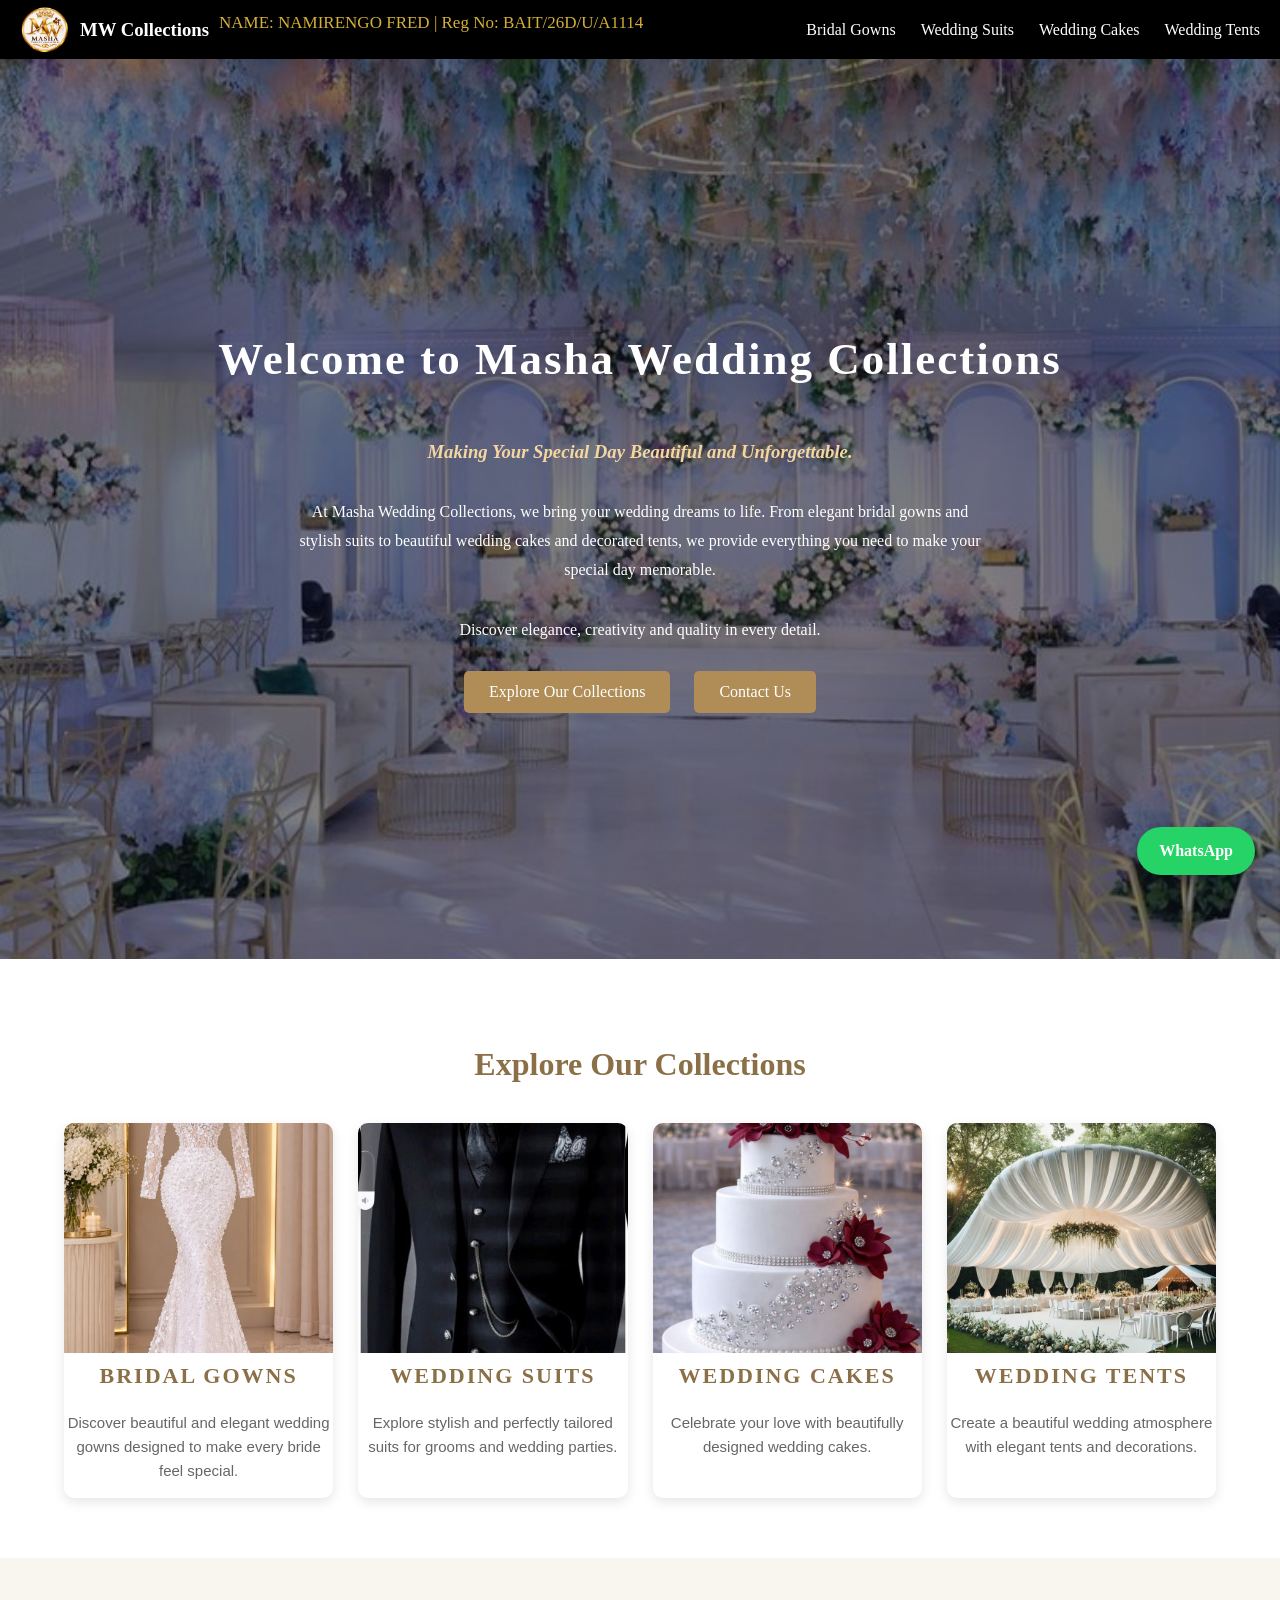
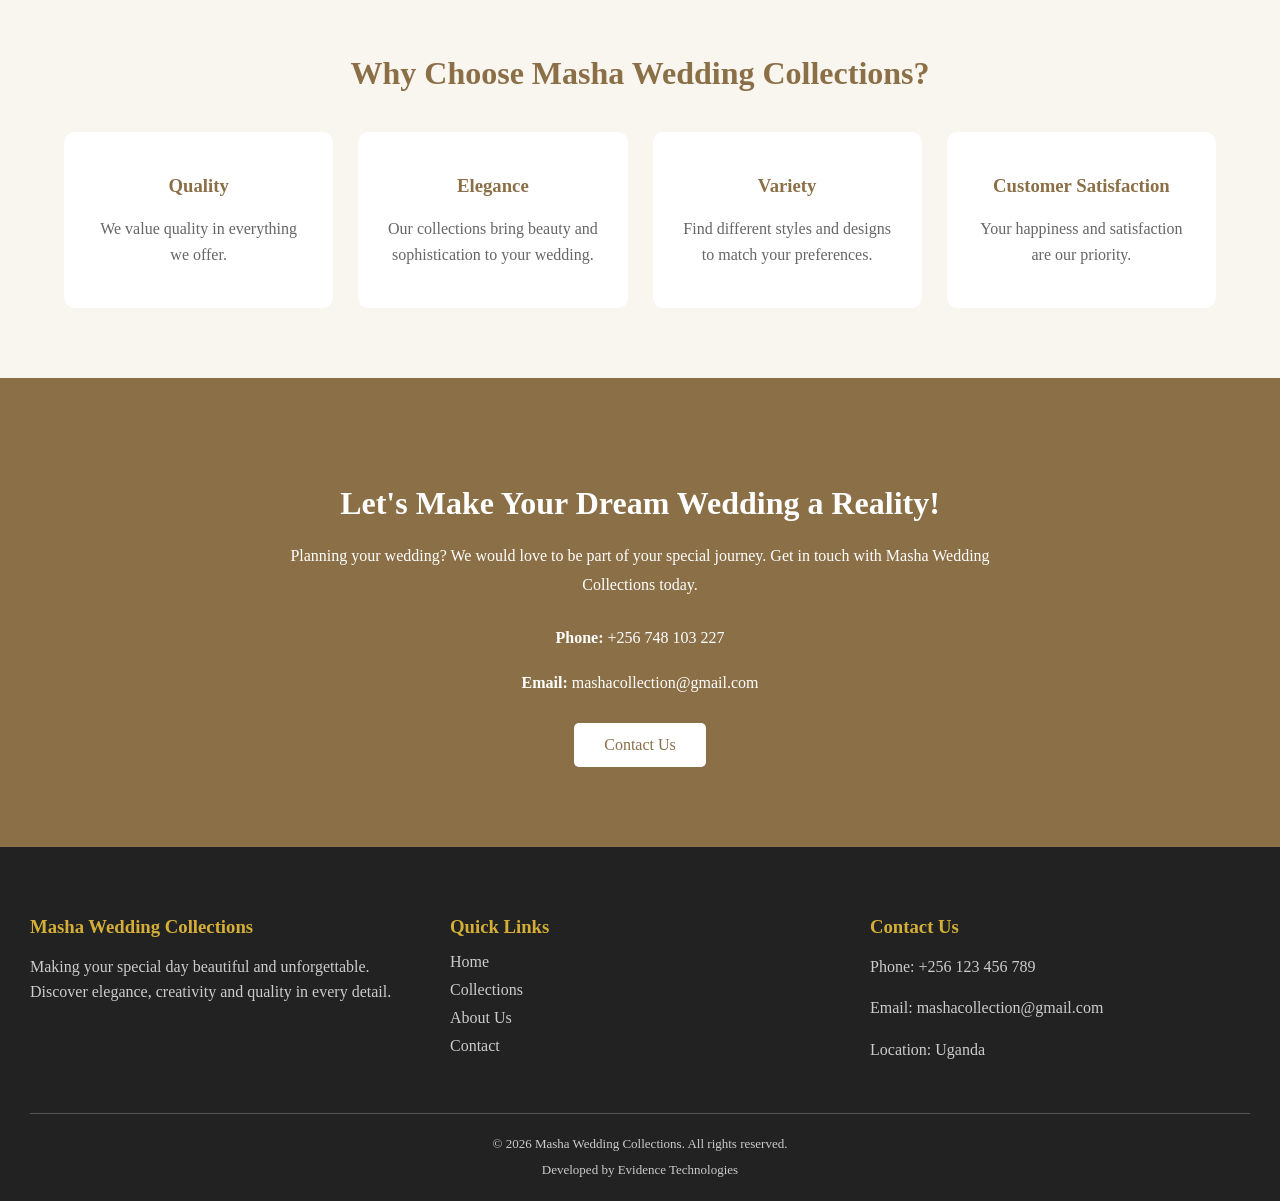
==== commit 7525bc2d: "Add developer name and registration details" ====
--- a/index.html
+++ b/index.html
@@ -20,6 +20,9 @@
           id="logo-image"
         />
         <h3>MW Collections</h3>
+        <p class="developer-info">
+          NAME: NAMIRENGO FRED | Reg No: BAIT/26D/U/A1114
+        </p>
       </div>
       <nav class="nav">
         <a href="collections.html#gowns">Bridal Gowns</a>
@@ -69,8 +72,12 @@
           </a>
 
           <a href="collections.html#suits" class="demo">
-            <img src="images\favicon.jpg" alt="Wedding Suits" loading="lazy"
-            decoding="async"/>
+            <img
+              src="images\favicon.jpg"
+              alt="Wedding Suits"
+              loading="lazy"
+              decoding="async"
+            />
             <h3>Wedding Suits</h3>
             <p>
               Explore stylish and perfectly tailored suits for grooms and
@@ -79,15 +86,23 @@
           </a>
 
           <a href="collections.html#cakes" class="demo">
-            <img src="images/228557749838819301.jpg" alt="Wedding Cakes" loading="lazy"
-            decoding="async"/>
+            <img
+              src="images/228557749838819301.jpg"
+              alt="Wedding Cakes"
+              loading="lazy"
+              decoding="async"
+            />
             <h3>Wedding Cakes</h3>
             <p>Celebrate your love with beautifully designed wedding cakes.</p>
           </a>
 
           <a href="collections.html#tents" class="demo">
-            <img src="images/Wedding Tent.jpg" alt="Wedding Tents" loading="lazy"
-            decoding="async"/>
+            <img
+              src="images/Wedding Tent.jpg"
+              alt="Wedding Tents"
+              loading="lazy"
+              decoding="async"
+            />
             <h3>Wedding Tents</h3>
             <p>
               Create a beautiful wedding atmosphere with elegant tents and
@@ -135,12 +150,12 @@
           </p>
 
           <div class="contact-details">
-            <p><b>Phone:</b> +256 123 456 789</p>
+            <p><b>Phone:</b> +256 748 103 227</p>
 
             <p><b>Email:</b> mashacollection@gmail.com</p>
           </div>
 
-          <a href="mailto:mashacollection@gmail.com" class="contact-btn">
+          <a href="mailto:namirengofred@gmail.com" class="contact-btn">
             Contact Us
           </a>
         </div>
--- a/style.css
+++ b/style.css
@@ -718,3 +718,17 @@
     font-size: 13px;
   }
 }
+
+
+/* Developer information in header */
+.developer-info {
+    font-size: 17px;
+    color: #d4af37;
+    margin-top: 4px;
+}
+
+/* Developer information in footer */
+.footer-bottom p {
+    font-size: 13px;
+    margin: 5px 0;
+}
